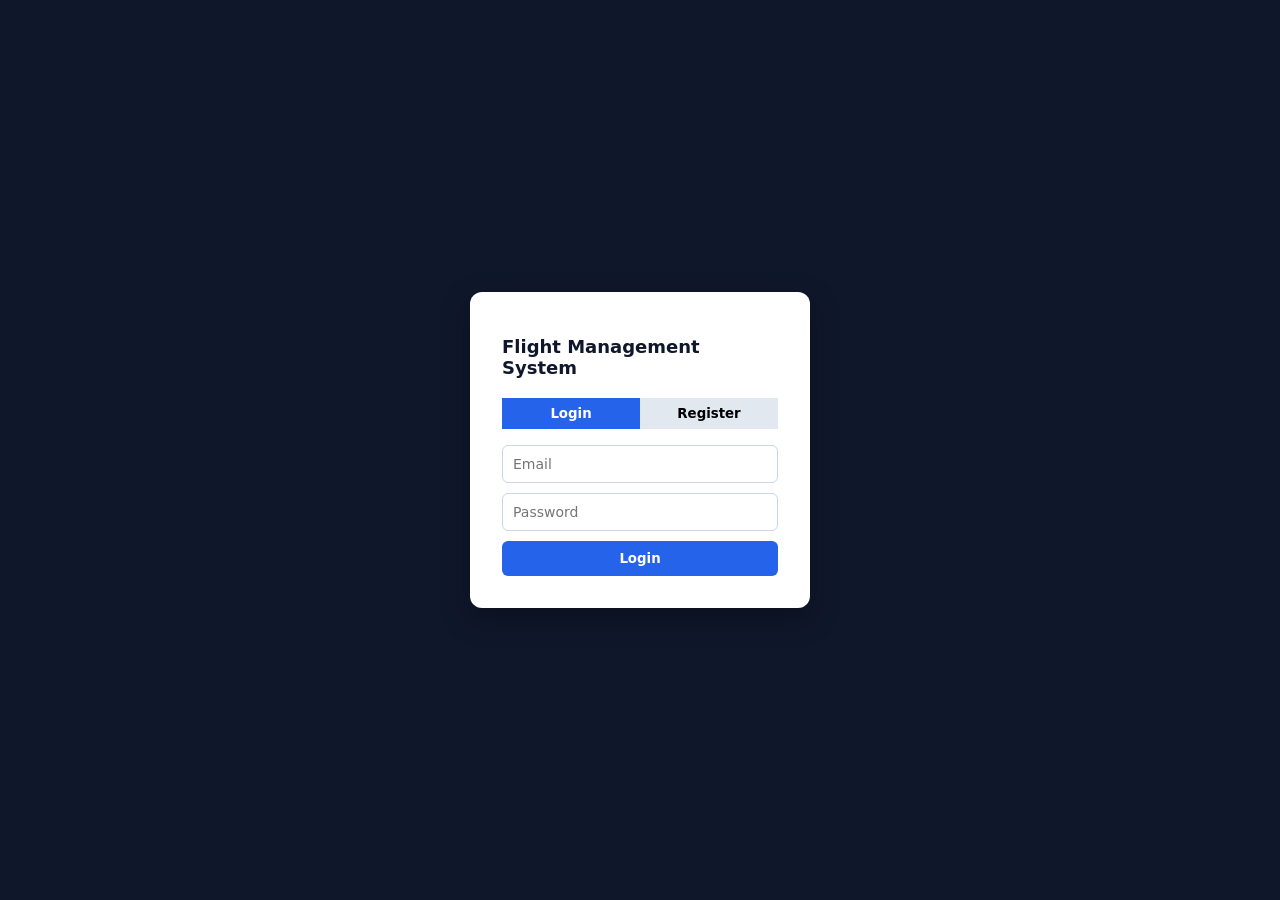
==== user-service-ui/index.html @ 6bc9480c "feat: add simple login/register UI for user-service" ====
<!DOCTYPE html>
<html lang="en">
<head>
  <meta charset="UTF-8" />
  <title>Flight Management System — Login</title>
  <link rel="stylesheet" href="style.css" />
</head>
<body>
  <div class="card">
    <h1>Flight Management System</h1>

    <div class="tabs">
      <button id="tab-login" class="tab active">Login</button>
      <button id="tab-register" class="tab">Register</button>
    </div>

    <form id="login-form">
      <input type="email" id="login-email" placeholder="Email" required />
      <input type="password" id="login-password" placeholder="Password" required />
      <button type="submit">Login</button>
    </form>

    <form id="register-form" class="hidden">
      <input type="text" id="register-name" placeholder="Full name" required />
      <input type="email" id="register-email" placeholder="Email" required />
      <input type="password" id="register-password" placeholder="Password" required />
      <button type="submit">Create account</button>
    </form>

    <div id="result" class="hidden"></div>
  </div>

  <script src="script.js"></script>
</body>
</html>
---- user-service-ui/style.css ----
* { box-sizing: border-box; font-family: system-ui, sans-serif; }
body {
  display: flex; align-items: center; justify-content: center;
  min-height: 100vh; margin: 0; background: #0f172a;
}
.card {
  background: #ffffff; padding: 32px; border-radius: 12px;
  width: 340px; box-shadow: 0 10px 30px rgba(0,0,0,0.3);
}
h1 { font-size: 18px; margin-bottom: 20px; color: #0f172a; }
.tabs { display: flex; margin-bottom: 16px; }
.tab {
  flex: 1; padding: 8px; border: none; background: #e2e8f0;
  cursor: pointer; font-weight: 600;
}
.tab.active { background: #2563eb; color: white; }
form { display: flex; flex-direction: column; gap: 10px; }
form.hidden { display: none; }
input {
  padding: 10px; border: 1px solid #cbd5e1; border-radius: 6px; font-size: 14px;
}
button[type="submit"] {
  padding: 10px; background: #2563eb; color: white; border: none;
  border-radius: 6px; cursor: pointer; font-weight: 600;
}
#result {
  margin-top: 16px; padding: 12px; border-radius: 6px; font-size: 13px;
  word-break: break-all;
}
#result.success { background: #dcfce7; color: #166534; }
#result.error { background: #fee2e2; color: #991b1b; }
#result.hidden { display: none; }
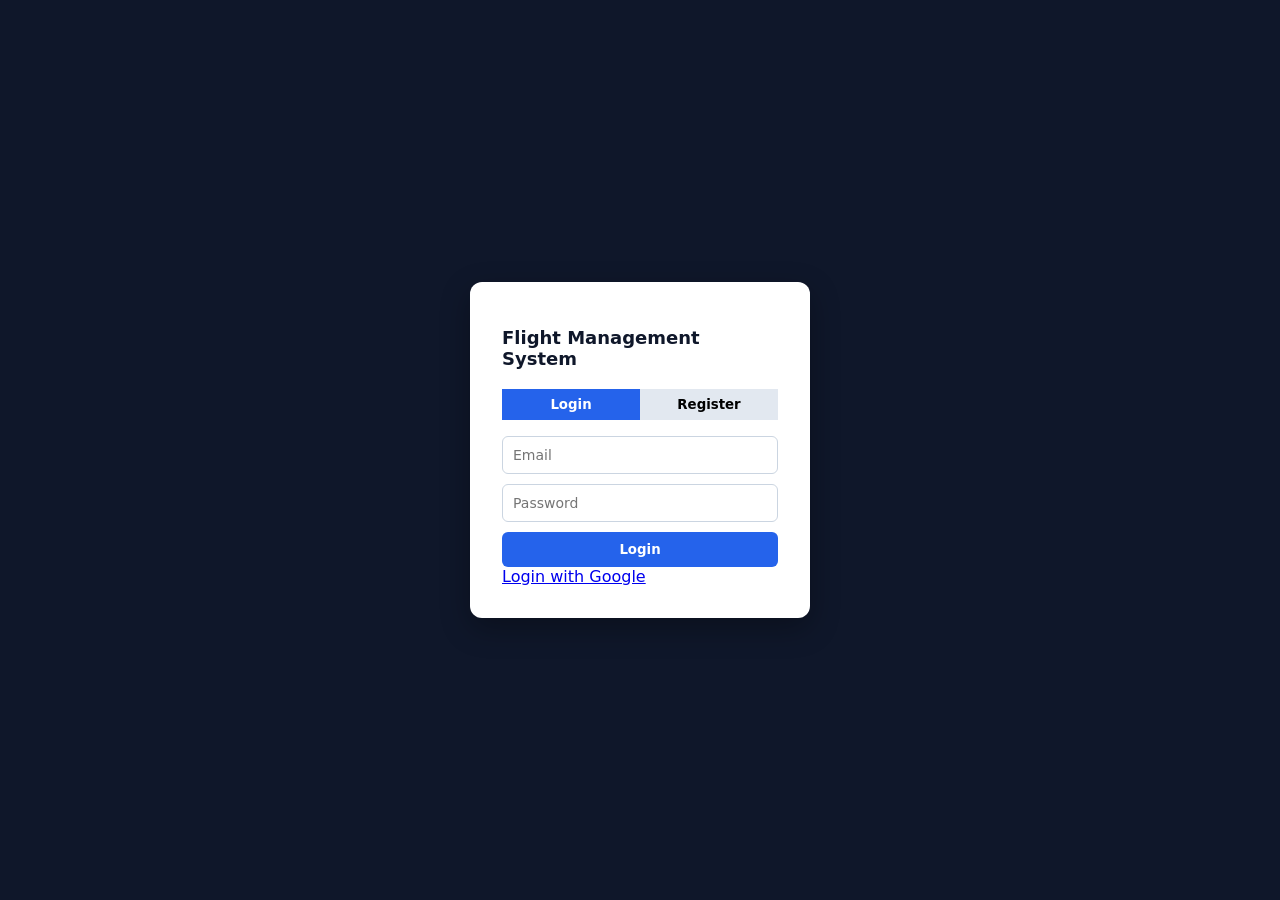
==== commit c43e715e: "feat: update UI to use cookie-based session via Google OAuth" ====
--- a/user-service-ui/index.html
+++ b/user-service-ui/index.html
@@ -20,6 +20,13 @@
       <button type="submit">Login</button>
     </form>
 
+    <!-- Google Login -->
+    <div class="google-login">
+      <a href="http://localhost:8080/oauth2/authorization/google">
+        Login with Google
+      </a>
+    </div>
+
     <form id="register-form" class="hidden">
       <input type="text" id="register-name" placeholder="Full name" required />
       <input type="email" id="register-email" placeholder="Email" required />
